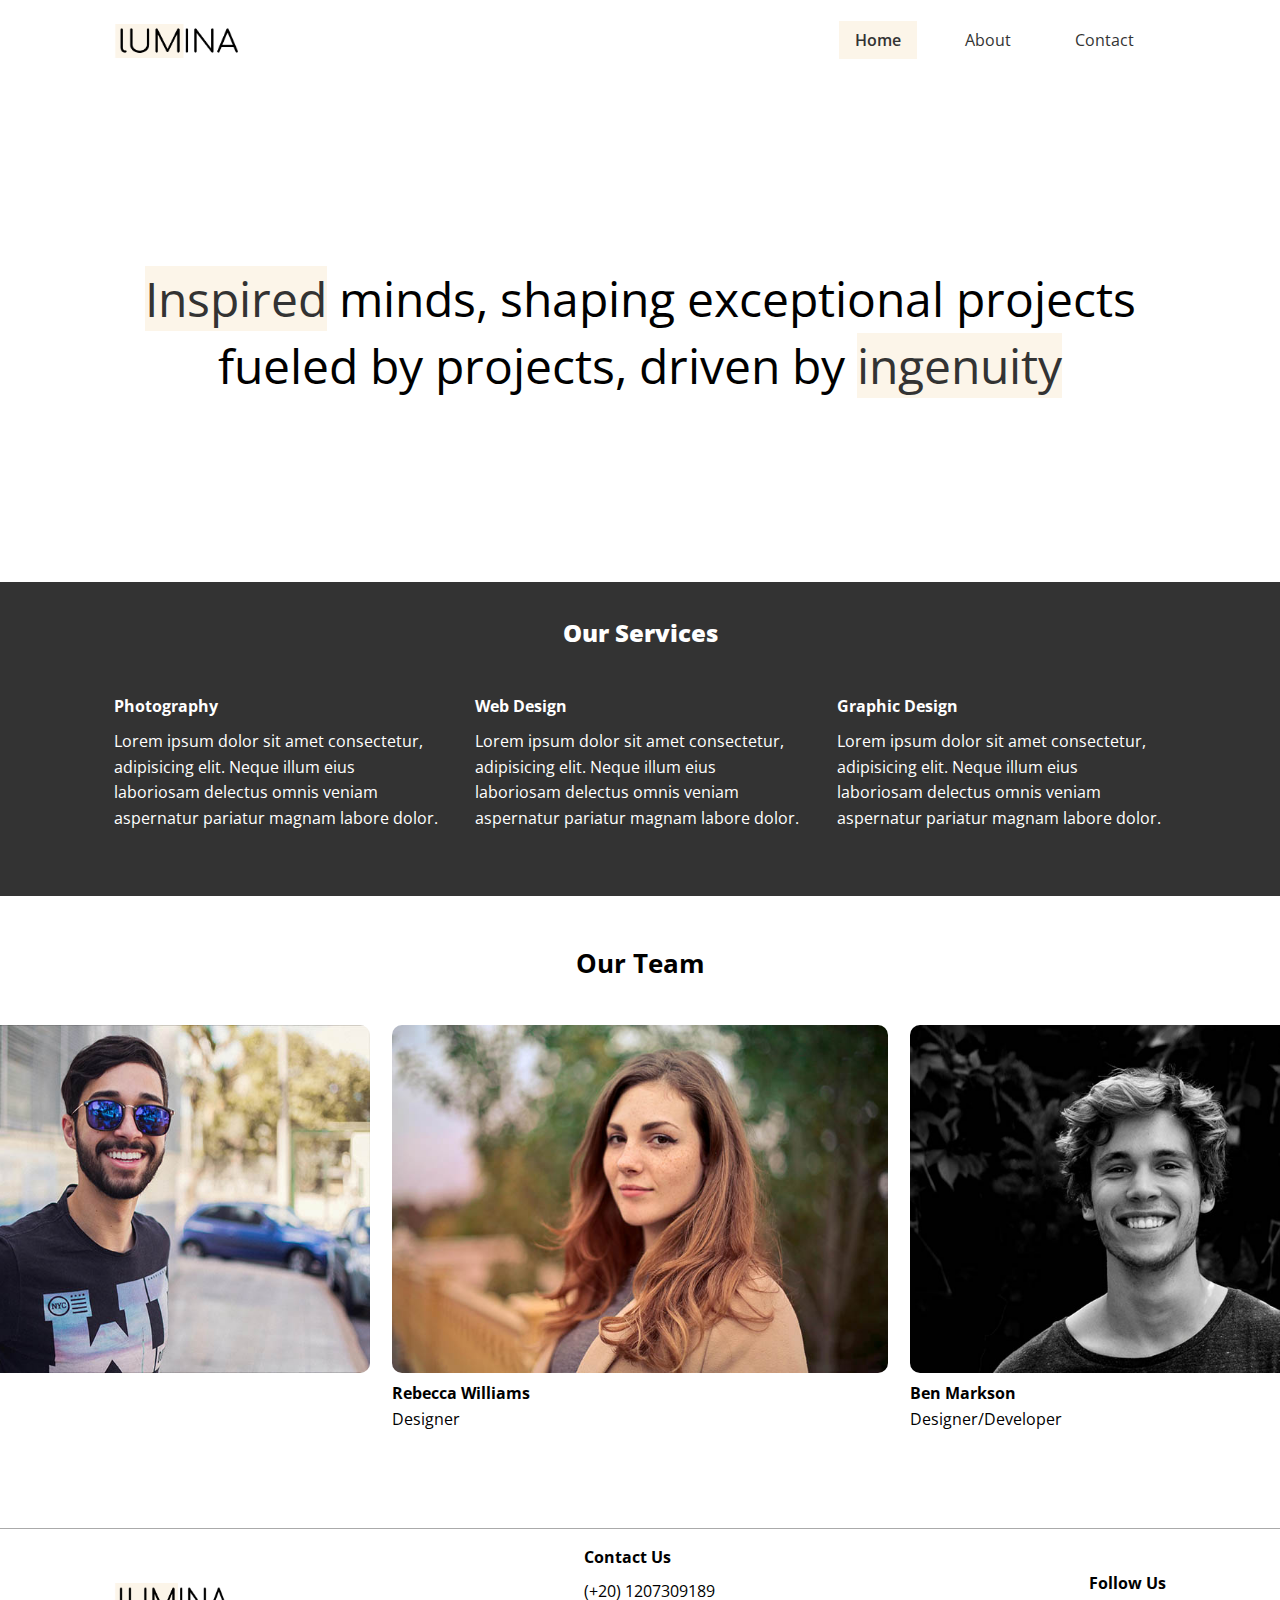
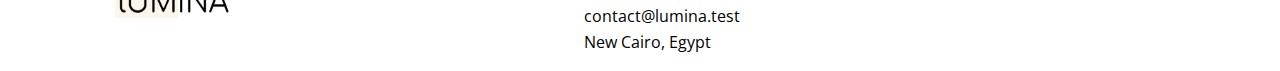
==== Lumina/about.html @ 8a44423e "Lumina Project" ====
<!DOCTYPE html>
<html lang="en">
<head>
    <meta charset="UTF-8">
    <meta name="viewport" content="width=device-width, initial-scale=1.0">
    <title>About</title>
    <link rel="stylesheet" href="lumina.css">
    <link rel="preconnect" href="https://fonts.googleapis.com">
    <link rel="preconnect" href="https://fonts.gstatic.com" crossorigin>
    <link href="https://fonts.googleapis.com/css2?family=Montserrat:ital,wght@0,100..900;1,100..900&family=Open+Sans:ital,wght@0,300..800;1,300..800&family=Poppins:wght@400;500;600;700&display=swap" rel="stylesheet">
    <link rel="stylesheet" href="https://cdnjs.cloudflare.com/ajax/libs/font-awesome/6.6.0/css/all.min.css" integrity="sha512-Kc323vGBEqzTmouAECnVceyQqyqdsSiqLQISBL29aUW4U/M7pSPA/gEUZQqv1cwx4OnYxTxve5UMg5GT6L4JJg==" crossorigin="anonymous" referrerpolicy="no-referrer" />
    <link rel="icon" href="images/favicon.ico">
</head>
<body>

    <header>
        <div class="container header-flex">
            <img class="logo" src="images/logo.png" alt="">
               <ul class="main-nav">
                <li><a class="home" href="lumina.html">Home</a></li>
                <li><a href="about.html">About</a></li>
                <li><a href="contact.html">Contact</a></li>
               </ul> 
        </div>
    </header>

    <section class="hero">
        <div class="container container-sm">
          <h2>
            <span class="bg-primary">Inspired</span> minds, shaping exceptional projects fueled by
            projects, driven by <span class="bg-primary">ingenuity</span>
          </h2>
        </div>
      </section>

      <section class="services">
        <h2>Our Services</h2>
        <div class="container services-flex">
            <div class="service-item">
                <h4>Photography</h4>
                <p>Lorem ipsum dolor sit amet consectetur, adipisicing elit. Neque illum eius laboriosam delectus omnis veniam aspernatur pariatur magnam labore dolor.</p>
            </div>
            <div class="service-item">
                <h4>Web Design</h4>
                <p>Lorem ipsum dolor sit amet consectetur, adipisicing elit. Neque illum eius laboriosam delectus omnis veniam aspernatur pariatur magnam labore dolor.</p>
            </div>
            <div class="service-item">
                <h4>Graphic Design</h4>
                <p>Lorem ipsum dolor sit amet consectetur, adipisicing elit. Neque illum eius laboriosam delectus omnis veniam aspernatur pariatur magnam labore dolor.</p>
            </div>
        </div>
      </section>

      <section class="team">
        <h2>Our Team</h2>
        <div class="container team-flex">
            <div>
                <img src="images/team1.jpg" alt="">
                <h4>Kevin Samson</h4>
                <p>Founder</p>
            </div>
            <div>
                <img src="images/team2.jpg" alt="">
                <h4>Rebecca Williams</h4>
                <p>Designer</p>
            </div>
            <div>
                <img src="images/team3.jpg" alt="">
                <h4>Ben Markson</h4>
                <p>Designer/Developer</p>
            </div>
        </div>
      </section>

      <footer class="footer">
        <div class="container footer-flex">
          <img src="images/logo.png" alt="Lumina Creative" />
  
          <div>
            <h4>Contact Us</h4>
            <ul>
              <li>(+20) 1207309189</li>
              <li>contact@lumina.test</li>
              <li>New Cairo, Egypt</li>
            </ul>
          </div>
  
          <div>
            <h4>Follow Us</h4>
            <a href="#"><i class="fab fa-facebook fa-2x"></i></a>
            <a href="#"><i class="fab fa-twitter fa-2x"></i></a>
            <a href="#"><i class="fab fa-instagram fa-2x"></i></a>
            <a href="#"><i class="fab fa-pinterest fa-2x"></i></a>
            <a href="#"><i class="fab fa-tumblr fa-2x"></i></a>
          </div>
        </div>
      </footer>
    
</body>
</html>
---- Lumina/lumina.css ----
*{
    margin: 0;
    padding: 0;
    box-sizing: border-box;
}

:root{
    --primary-color:#fcf5e9;
    --dark-color: #333;
}

body{
    font-family: 'Open Sans', sans-serif;
    line-height: 1.6;
}

ul{
    list-style: none;
}

a{
    text-decoration: none;
    color: #333;
}

.bg-primary {
    background: var(--primary-color);
    color: #333;
  }
  
  .bg-dark {
    background: var(--dark-color);
    color: #fff;
  }

  .btn {
    display: inline-block;
    padding: 1rem 2rem;
    border: 1px solid #333;
    background: transparent;
    font-family: inherit;
    font-size: inherit;
    cursor: pointer;
  }
  
  .btn:hover {
    background: #333;
    color: #fff;
  }

  .section-heading {
    font-size: 1.6rem;
    text-align: center;
    margin-bottom: 40px;
  }

header{
    margin: 1.5rem auto;
}
.container{
    max-width: 1100px;
    margin: 0 auto;
    padding: 0 1.5rem;
}

.header-flex{
    display: flex;
    justify-content: space-between;
    align-items: center;
}

.logo{
    max-width: 130px;
}

.main-nav{
    display: flex;
    justify-content: space-between;
    align-items: center;
    gap: 2rem;
    margin: 0 1rem;

    a{
        padding: 0.5rem 1rem;
    } 
}

.main-nav a:hover{
    background-color: var(--primary-color);
}


.home{
    background: var(--primary-color);
    font-weight: 600;
}

.hero {
    height: 500px;
    display: flex;
    justify-content: center;
    align-items: center;
    text-align: center;
  }
  
  .hero h2 {
    font-size: 3rem;
    line-height: 1.4;
    font-weight: normal;
  }

  .gallery-flex{
    display: flex;
    flex-wrap: wrap;
    justify-content: center;
    gap: 20px;
    margin-bottom: 3rem;
  }

  .gallery-flex img{
    width: calc(33.333% - 20px);
    border-radius: 10px;
  }

  .gallery-flex img:hover{
    opacity: 0.8;
  }

  /*Footer*/
  .footer{
    border-top: 1px solid #aaa;
    margin-top: 2rem;
    padding: 1rem 1.5rem;
  }

  .footer-flex{
    display: flex;
    justify-content: space-between;
    align-items: center;
  }

  .footer-flex .gallery-item{
    width: 120px;
    height: 35px;
  }

  .footer-flex h4{
    font-size: 1rem;
    padding-bottom: 0.5rem;
  }

  .footer-flex a{
    margin: 0.2rem;
  }

  .footer img {
    width: 120px;
    height: 35px;
  }

  .services{
    background-color: #333;
    padding: 2rem 1.5rem;
  }

  .services h2, .services h4, .services p{
    color: white;
  }

  .services-flex{
    display: flex;
    justify-content: center;
    align-items: center;
    flex: 1;
    flex-wrap: nowrap;
    gap: 2rem;
    margin: 2rem auto;
    padding: auto 2rem;
  }
  .services h2{
    font-size: 1.5rem;
    text-align: center;
    font-size: 1.5rem;
    font-weight: 800;
  }

  .services-flex h4{
    margin: 0.6rem auto;
  }

  .team{
    padding: 3rem 0 4rem;
  }

  .team h2{
    font-size: 1.6rem;
    text-align: center;
    margin-bottom: 40px;
  }

  .team-flex{
    display: flex;
    justify-content: center;
    align-items: center;
    gap: 1.4rem;
  }

  .team-flex img{
    border-radius: 10px;
    width: 31rem;
    height: 21.8rem;
  }

  .contact {
    padding: 3rem 0 4rem;
  }
  
  .contact p {
    text-align: center;
    margin-bottom: 2rem;
  }
  
  .form-group {
    margin: 2rem 0;
  }
  
  .contact input,
  .contact textarea {
    border: none;
    border-bottom: 1px #333 solid;
    width: 100%;
    font-family: inherit;
    font-size: inherit;
    padding-bottom: 1rem;
  }
  
  .contact textarea {
    height: 200px;
  }
  
  .contact input:focus,
  .contact textarea:focus {
    outline: 0;
  }
  
  .contact button {
    width: 100%;
  }

@media(max-width: 768px){
    .header-flex, 
    .footer-flex,
    .services .services-flex,
    .team .team-flex{
        flex-direction: column;
        gap: 1.5rem;
    }

    header{
        margin-bottom: 1rem auto;
    }

    .hero {
        height: 300px;
      }
    
      .hero h2 {
        font-size: 1.4rem;
      }

      .gallery-flex .gallery-item{
        width: calc(50% - 20px);
      }

      .footer-flex h4{
        text-align: center;
      }

      .team-flex img{
        border-radius: 10px;
        width: 17rem;
        height: 13rem;
      }
      .team-flex h4, .team-flex p{
        padding-top: .1rem;
        text-align: center;
      }
}
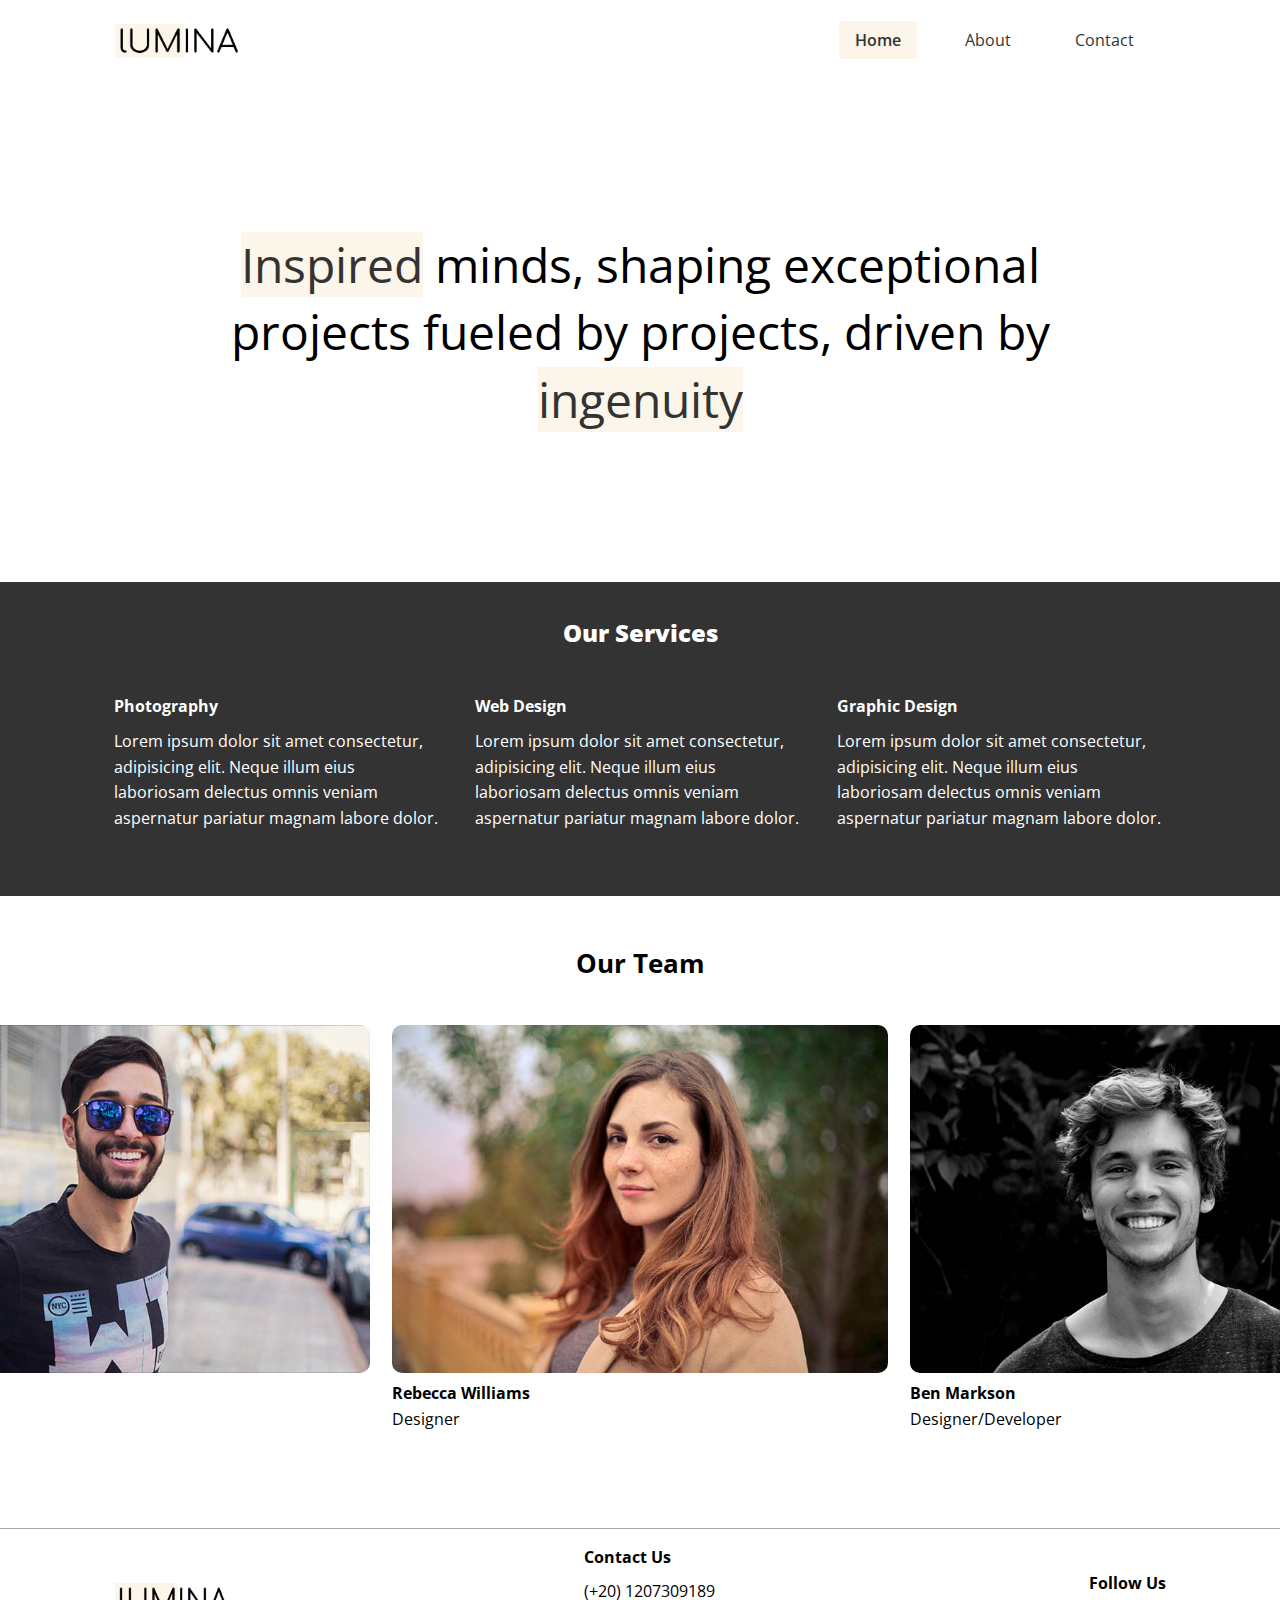
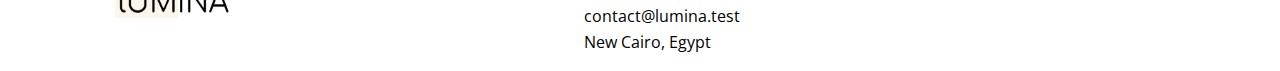
==== commit 08bab790: "Update file name" ====
--- a/Lumina/about.html
+++ b/Lumina/about.html
@@ -17,7 +17,7 @@
         <div class="container header-flex">
             <img class="logo" src="images/logo.png" alt="">
                <ul class="main-nav">
-                <li><a class="home" href="lumina.html">Home</a></li>
+                <li><a class="home" href="index.html">Home</a></li>
                 <li><a href="about.html">About</a></li>
                 <li><a href="contact.html">Contact</a></li>
                </ul> 
--- a/Lumina/lumina.css
+++ b/Lumina/lumina.css
@@ -7,6 +7,7 @@
 :root{
     --primary-color:#fcf5e9;
     --dark-color: #333;
+    --container-narrow: 900px;
 }
 
 body{
@@ -63,6 +64,10 @@
     padding: 0 1.5rem;
 }
 
+.container-sm {
+  max-width: var(--container-narrow);
+}
+
 .header-flex{
     display: flex;
     justify-content: space-between;
